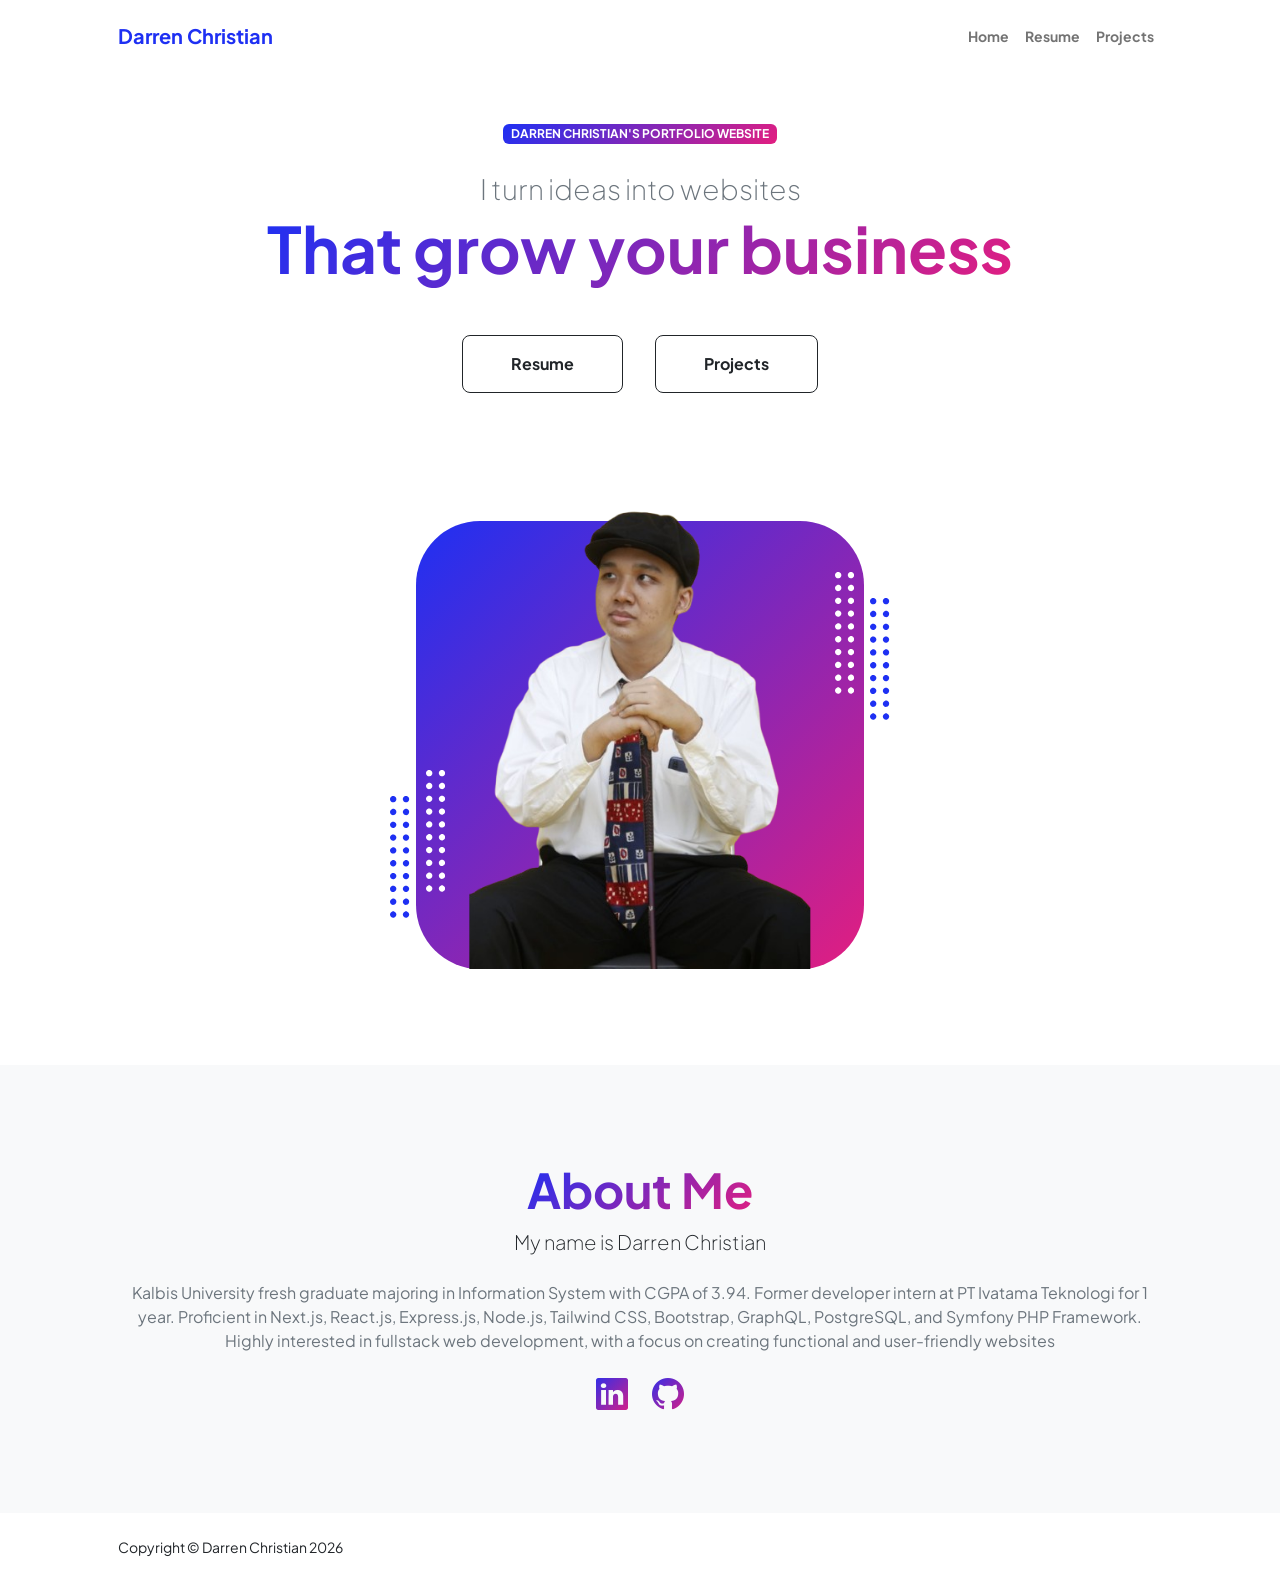
==== index.html @ 4ddb6e68 "update directory" ====
<!DOCTYPE html>
<html lang="en">
    <head>
        <meta charset="utf-8" />
        <meta name="viewport" content="width=device-width, initial-scale=1, shrink-to-fit=no" />
        <meta name="description" content="" />
        <meta name="author" content="" />
        <title>Darren's Portfolio Website</title>
        <!-- Favicon-->
        <link rel="icon" type="image/x-icon" href="assets/favicon.ico" />
        <!-- Custom Google font-->
        <link rel="preconnect" href="https://fonts.googleapis.com" />
        <link rel="preconnect" href="https://fonts.gstatic.com" crossorigin />
        <link href="https://fonts.googleapis.com/css2?family=Plus+Jakarta+Sans:wght@100;200;300;400;500;600;700;800;900&amp;display=swap" rel="stylesheet" />
        <!-- Bootstrap icons-->
        <link href="https://cdn.jsdelivr.net/npm/bootstrap-icons@1.8.1/font/bootstrap-icons.css" rel="stylesheet" />
        <!-- Core theme CSS (includes Bootstrap)-->
        <link href="css/styles.css" rel="stylesheet" />
    </head>
    <body class="d-flex flex-column h-100">
        <main class="flex-shrink-0">
            <!-- Navigation-->
            <nav class="navbar navbar-expand-lg navbar-light bg-white py-3">
                <div class="container px-5">
                    <a class="navbar-brand" href="index.html"><span class="fw-bolder text-primary">Darren Christian</span></a>
                    <button class="navbar-toggler" type="button" data-bs-toggle="collapse" data-bs-target="#navbarSupportedContent" aria-controls="navbarSupportedContent" aria-expanded="false" aria-label="Toggle navigation"><span class="navbar-toggler-icon"></span></button>
                    <div class="collapse navbar-collapse" id="navbarSupportedContent">
                        <ul class="navbar-nav ms-auto mb-2 mb-lg-0 small fw-bolder">
                            <li class="nav-item"><a class="nav-link" href="index.html">Home</a></li>
                            <li class="nav-item"><a class="nav-link" href="resume.html">Resume</a></li>
                            <li class="nav-item"><a class="nav-link" href="projects.html">Projects</a></li>
                            <!-- <li class="nav-item"><a class="nav-link" href="contact.html">Contact</a></li> -->
                        </ul>
                    </div>
                </div>
            </nav>
            <!-- Header-->
            <header class="py-5">
                <div class="container px-5 pb-5">
                    <div class="row gx-5 align-items-center">
                        <div class="col-xxl-5">
                            <!-- Header text content-->
                            <div class="text-center text-xxl-start">
                                <div class="badge bg-gradient-primary-to-secondary text-white mb-4"><div class="text-uppercase">Darren Christian's Portfolio Website</div></div>
                                <div class="fs-3 fw-light text-muted">I turn ideas into websites</div>
                                <h1 class="display-3 fw-bolder mb-5"><span class="text-gradient d-inline">That grow your business</span></h1>
                                <div class="d-grid gap-3 d-sm-flex justify-content-sm-center justify-content-xxl-start mb-3">
                                    <a class="btn btn-outline-dark btn-lg px-5 py-3 me-sm-3 fs-6 fw-bolder" href="resume.html">Resume</a>
                                    <a class="btn btn-outline-dark btn-lg px-5 py-3 fs-6 fw-bolder" href="projects.html">Projects</a>
                                </div>
                            </div>
                        </div>
                        <div class="col-xxl-7">
                            <!-- Header profile picture-->
                            <div class="d-flex justify-content-center mt-5 mt-xxl-0">
                                <div class="profile bg-gradient-primary-to-secondary">
                                    <!-- TIP: For best results, use a photo with a transparent background like the demo example below-->
                                    <!-- Watch a tutorial on how to do this on YouTube (link)-->
                                    <img class="profile-img" src="assets/profile-darren.png" alt="profile-darren" />
                                    <div class="dots-1">
                                        <!-- SVG Dots-->
                                        <svg version="1.1" xmlns="http://www.w3.org/2000/svg" xmlns:xlink="http://www.w3.org/1999/xlink" x="0px" y="0px" viewBox="0 0 191.6 1215.4" style="enable-background: new 0 0 191.6 1215.4" xml:space="preserve">
                                            <g transform="translate(0.000000,1280.000000) scale(0.100000,-0.100000)">
                                                <path d="M227.7,12788.6c-105-35-200-141-222-248c-43-206,163-412,369-369c155,32,275,190,260,339c-11,105-90,213-190,262        C383.7,12801.6,289.7,12808.6,227.7,12788.6z"></path>
                                                <path d="M1507.7,12788.6c-151-50-253-216-222-362c25-119,136-230,254-255c194-41,395,142,375,339c-11,105-90,213-190,262        C1663.7,12801.6,1569.7,12808.6,1507.7,12788.6z"></path>
                                                <path d="M227.7,11508.6c-105-35-200-141-222-248c-43-206,163-412,369-369c155,32,275,190,260,339c-11,105-90,213-190,262        C383.7,11521.6,289.7,11528.6,227.7,11508.6z"></path>
                                                <path d="M1507.7,11508.6c-151-50-253-216-222-362c25-119,136-230,254-255c194-41,395,142,375,339c-11,105-90,213-190,262        C1663.7,11521.6,1569.7,11528.6,1507.7,11508.6z"></path>
                                                <path d="M227.7,10228.6c-105-35-200-141-222-248c-43-206,163-412,369-369c155,32,275,190,260,339c-11,105-90,213-190,262        C383.7,10241.6,289.7,10248.6,227.7,10228.6z"></path>
                                                <path d="M1507.7,10228.6c-105-35-200-141-222-248c-43-206,163-412,369-369c155,32,275,190,260,339c-11,105-90,213-190,262        C1663.7,10241.6,1569.7,10248.6,1507.7,10228.6z"></path>
                                                <path d="M227.7,8948.6c-105-35-200-141-222-248c-43-206,163-412,369-369c155,32,275,190,260,339c-11,105-90,213-190,262        C383.7,8961.6,289.7,8968.6,227.7,8948.6z"></path>
                                                <path d="M1507.7,8948.6c-105-35-200-141-222-248c-43-206,163-412,369-369c155,32,275,190,260,339c-11,105-90,213-190,262        C1663.7,8961.6,1569.7,8968.6,1507.7,8948.6z"></path>
                                                <path d="M227.7,7668.6c-105-35-200-141-222-248c-43-206,163-412,369-369c155,32,275,190,260,339c-11,105-90,213-190,262        C383.7,7681.6,289.7,7688.6,227.7,7668.6z"></path>
                                                <path d="M1507.7,7668.6c-105-35-200-141-222-248c-43-206,163-412,369-369c155,32,275,190,260,339c-11,105-90,213-190,262        C1663.7,7681.6,1569.7,7688.6,1507.7,7668.6z"></path>
                                                <path d="M227.7,6388.6c-105-35-200-141-222-248c-43-206,163-412,369-369c155,32,275,190,260,339c-11,105-90,213-190,262        C383.7,6401.6,289.7,6408.6,227.7,6388.6z"></path>
                                                <path d="M1507.7,6388.6c-105-35-200-141-222-248c-43-206,163-412,369-369c155,32,275,190,260,339c-11,105-90,213-190,262        C1663.7,6401.6,1569.7,6408.6,1507.7,6388.6z"></path>
                                                <path d="M227.7,5108.6c-105-35-200-141-222-248c-43-206,163-412,369-369c155,32,275,190,260,339c-11,105-90,213-190,262        C383.7,5121.6,289.7,5128.6,227.7,5108.6z"></path>
                                                <path d="M1507.7,5108.6c-105-35-200-141-222-248c-43-206,163-412,369-369c155,32,275,190,260,339c-11,105-90,213-190,262        C1663.7,5121.6,1569.7,5128.6,1507.7,5108.6z"></path>
                                                <path d="M227.7,3828.6c-105-35-200-141-222-248c-43-206,163-412,369-369c155,32,275,190,260,339c-11,105-90,213-190,262        C383.7,3841.6,289.7,3848.6,227.7,3828.6z"></path>
                                                <path d="M1507.7,3828.6c-105-35-200-141-222-248c-43-206,163-412,369-369c155,32,275,190,260,339c-11,105-90,213-190,262        C1663.7,3841.6,1569.7,3848.6,1507.7,3828.6z"></path>
                                                <path d="M227.7,2548.6c-105-35-200-141-222-248c-43-206,163-412,369-369c155,32,275,190,260,339c-11,105-90,213-190,262        C383.7,2561.6,289.7,2568.6,227.7,2548.6z"></path>
                                                <path d="M1507.7,2548.6c-105-35-200-141-222-248c-43-206,163-412,369-369c155,32,275,190,260,339c-11,105-90,213-190,262        C1663.7,2561.6,1569.7,2568.6,1507.7,2548.6z"></path>
                                                <path d="M227.7,1268.6c-105-35-200-141-222-248c-43-206,163-412,369-369c155,32,275,190,260,339c-11,105-90,213-190,262        C383.7,1281.6,289.7,1288.6,227.7,1268.6z"></path>
                                                <path d="M1507.7,1268.6c-105-35-200-141-222-248c-43-206,163-412,369-369c155,32,275,190,260,339c-11,105-90,213-190,262        C1663.7,1281.6,1569.7,1288.6,1507.7,1268.6z"></path>
                                            </g>
                                        </svg>
                                        <!-- END of SVG dots-->
                                    </div>
                                    <div class="dots-2">
                                        <!-- SVG Dots-->
                                        <svg version="1.1" xmlns="http://www.w3.org/2000/svg" xmlns:xlink="http://www.w3.org/1999/xlink" x="0px" y="0px" viewBox="0 0 191.6 1215.4" style="enable-background: new 0 0 191.6 1215.4" xml:space="preserve">
                                            <g transform="translate(0.000000,1280.000000) scale(0.100000,-0.100000)">
                                                <path d="M227.7,12788.6c-105-35-200-141-222-248c-43-206,163-412,369-369c155,32,275,190,260,339c-11,105-90,213-190,262        C383.7,12801.6,289.7,12808.6,227.7,12788.6z"></path>
                                                <path d="M1507.7,12788.6c-151-50-253-216-222-362c25-119,136-230,254-255c194-41,395,142,375,339c-11,105-90,213-190,262        C1663.7,12801.6,1569.7,12808.6,1507.7,12788.6z"></path>
                                                <path d="M227.7,11508.6c-105-35-200-141-222-248c-43-206,163-412,369-369c155,32,275,190,260,339c-11,105-90,213-190,262        C383.7,11521.6,289.7,11528.6,227.7,11508.6z"></path>
                                                <path d="M1507.7,11508.6c-151-50-253-216-222-362c25-119,136-230,254-255c194-41,395,142,375,339c-11,105-90,213-190,262        C1663.7,11521.6,1569.7,11528.6,1507.7,11508.6z"></path>
                                                <path d="M227.7,10228.6c-105-35-200-141-222-248c-43-206,163-412,369-369c155,32,275,190,260,339c-11,105-90,213-190,262        C383.7,10241.6,289.7,10248.6,227.7,10228.6z"></path>
                                                <path d="M1507.7,10228.6c-105-35-200-141-222-248c-43-206,163-412,369-369c155,32,275,190,260,339c-11,105-90,213-190,262        C1663.7,10241.6,1569.7,10248.6,1507.7,10228.6z"></path>
                                                <path d="M227.7,8948.6c-105-35-200-141-222-248c-43-206,163-412,369-369c155,32,275,190,260,339c-11,105-90,213-190,262        C383.7,8961.6,289.7,8968.6,227.7,8948.6z"></path>
                                                <path d="M1507.7,8948.6c-105-35-200-141-222-248c-43-206,163-412,369-369c155,32,275,190,260,339c-11,105-90,213-190,262        C1663.7,8961.6,1569.7,8968.6,1507.7,8948.6z"></path>
                                                <path d="M227.7,7668.6c-105-35-200-141-222-248c-43-206,163-412,369-369c155,32,275,190,260,339c-11,105-90,213-190,262        C383.7,7681.6,289.7,7688.6,227.7,7668.6z"></path>
                                                <path d="M1507.7,7668.6c-105-35-200-141-222-248c-43-206,163-412,369-369c155,32,275,190,260,339c-11,105-90,213-190,262        C1663.7,7681.6,1569.7,7688.6,1507.7,7668.6z"></path>
                                                <path d="M227.7,6388.6c-105-35-200-141-222-248c-43-206,163-412,369-369c155,32,275,190,260,339c-11,105-90,213-190,262        C383.7,6401.6,289.7,6408.6,227.7,6388.6z"></path>
                                                <path d="M1507.7,6388.6c-105-35-200-141-222-248c-43-206,163-412,369-369c155,32,275,190,260,339c-11,105-90,213-190,262        C1663.7,6401.6,1569.7,6408.6,1507.7,6388.6z"></path>
                                                <path d="M227.7,5108.6c-105-35-200-141-222-248c-43-206,163-412,369-369c155,32,275,190,260,339c-11,105-90,213-190,262        C383.7,5121.6,289.7,5128.6,227.7,5108.6z"></path>
                                                <path d="M1507.7,5108.6c-105-35-200-141-222-248c-43-206,163-412,369-369c155,32,275,190,260,339c-11,105-90,213-190,262        C1663.7,5121.6,1569.7,5128.6,1507.7,5108.6z"></path>
                                                <path d="M227.7,3828.6c-105-35-200-141-222-248c-43-206,163-412,369-369c155,32,275,190,260,339c-11,105-90,213-190,262        C383.7,3841.6,289.7,3848.6,227.7,3828.6z"></path>
                                                <path d="M1507.7,3828.6c-105-35-200-141-222-248c-43-206,163-412,369-369c155,32,275,190,260,339c-11,105-90,213-190,262        C1663.7,3841.6,1569.7,3848.6,1507.7,3828.6z"></path>
                                                <path d="M227.7,2548.6c-105-35-200-141-222-248c-43-206,163-412,369-369c155,32,275,190,260,339c-11,105-90,213-190,262        C383.7,2561.6,289.7,2568.6,227.7,2548.6z"></path>
                                                <path d="M1507.7,2548.6c-105-35-200-141-222-248c-43-206,163-412,369-369c155,32,275,190,260,339c-11,105-90,213-190,262        C1663.7,2561.6,1569.7,2568.6,1507.7,2548.6z"></path>
                                                <path d="M227.7,1268.6c-105-35-200-141-222-248c-43-206,163-412,369-369c155,32,275,190,260,339c-11,105-90,213-190,262        C383.7,1281.6,289.7,1288.6,227.7,1268.6z"></path>
                                                <path d="M1507.7,1268.6c-105-35-200-141-222-248c-43-206,163-412,369-369c155,32,275,190,260,339c-11,105-90,213-190,262        C1663.7,1281.6,1569.7,1288.6,1507.7,1268.6z"></path>
                                            </g>
                                        </svg>
                                        <!-- END of SVG dots-->
                                    </div>
                                    <div class="dots-3">
                                        <!-- SVG Dots-->
                                        <svg version="1.1" xmlns="http://www.w3.org/2000/svg" xmlns:xlink="http://www.w3.org/1999/xlink" x="0px" y="0px" viewBox="0 0 191.6 1215.4" style="enable-background: new 0 0 191.6 1215.4" xml:space="preserve">
                                            <g transform="translate(0.000000,1280.000000) scale(0.100000,-0.100000)">
                                                <path d="M227.7,12788.6c-105-35-200-141-222-248c-43-206,163-412,369-369c155,32,275,190,260,339c-11,105-90,213-190,262        C383.7,12801.6,289.7,12808.6,227.7,12788.6z"></path>
                                                <path d="M1507.7,12788.6c-151-50-253-216-222-362c25-119,136-230,254-255c194-41,395,142,375,339c-11,105-90,213-190,262        C1663.7,12801.6,1569.7,12808.6,1507.7,12788.6z"></path>
                                                <path d="M227.7,11508.6c-105-35-200-141-222-248c-43-206,163-412,369-369c155,32,275,190,260,339c-11,105-90,213-190,262        C383.7,11521.6,289.7,11528.6,227.7,11508.6z"></path>
                                                <path d="M1507.7,11508.6c-151-50-253-216-222-362c25-119,136-230,254-255c194-41,395,142,375,339c-11,105-90,213-190,262        C1663.7,11521.6,1569.7,11528.6,1507.7,11508.6z"></path>
                                                <path d="M227.7,10228.6c-105-35-200-141-222-248c-43-206,163-412,369-369c155,32,275,190,260,339c-11,105-90,213-190,262        C383.7,10241.6,289.7,10248.6,227.7,10228.6z"></path>
                                                <path d="M1507.7,10228.6c-105-35-200-141-222-248c-43-206,163-412,369-369c155,32,275,190,260,339c-11,105-90,213-190,262        C1663.7,10241.6,1569.7,10248.6,1507.7,10228.6z"></path>
                                                <path d="M227.7,8948.6c-105-35-200-141-222-248c-43-206,163-412,369-369c155,32,275,190,260,339c-11,105-90,213-190,262        C383.7,8961.6,289.7,8968.6,227.7,8948.6z"></path>
                                                <path d="M1507.7,8948.6c-105-35-200-141-222-248c-43-206,163-412,369-369c155,32,275,190,260,339c-11,105-90,213-190,262        C1663.7,8961.6,1569.7,8968.6,1507.7,8948.6z"></path>
                                                <path d="M227.7,7668.6c-105-35-200-141-222-248c-43-206,163-412,369-369c155,32,275,190,260,339c-11,105-90,213-190,262        C383.7,7681.6,289.7,7688.6,227.7,7668.6z"></path>
                                                <path d="M1507.7,7668.6c-105-35-200-141-222-248c-43-206,163-412,369-369c155,32,275,190,260,339c-11,105-90,213-190,262        C1663.7,7681.6,1569.7,7688.6,1507.7,7668.6z"></path>
                                                <path d="M227.7,6388.6c-105-35-200-141-222-248c-43-206,163-412,369-369c155,32,275,190,260,339c-11,105-90,213-190,262        C383.7,6401.6,289.7,6408.6,227.7,6388.6z"></path>
                                                <path d="M1507.7,6388.6c-105-35-200-141-222-248c-43-206,163-412,369-369c155,32,275,190,260,339c-11,105-90,213-190,262        C1663.7,6401.6,1569.7,6408.6,1507.7,6388.6z"></path>
                                                <path d="M227.7,5108.6c-105-35-200-141-222-248c-43-206,163-412,369-369c155,32,275,190,260,339c-11,105-90,213-190,262        C383.7,5121.6,289.7,5128.6,227.7,5108.6z"></path>
                                                <path d="M1507.7,5108.6c-105-35-200-141-222-248c-43-206,163-412,369-369c155,32,275,190,260,339c-11,105-90,213-190,262        C1663.7,5121.6,1569.7,5128.6,1507.7,5108.6z"></path>
                                                <path d="M227.7,3828.6c-105-35-200-141-222-248c-43-206,163-412,369-369c155,32,275,190,260,339c-11,105-90,213-190,262        C383.7,3841.6,289.7,3848.6,227.7,3828.6z"></path>
                                                <path d="M1507.7,3828.6c-105-35-200-141-222-248c-43-206,163-412,369-369c155,32,275,190,260,339c-11,105-90,213-190,262        C1663.7,3841.6,1569.7,3848.6,1507.7,3828.6z"></path>
                                                <path d="M227.7,2548.6c-105-35-200-141-222-248c-43-206,163-412,369-369c155,32,275,190,260,339c-11,105-90,213-190,262        C383.7,2561.6,289.7,2568.6,227.7,2548.6z"></path>
                                                <path d="M1507.7,2548.6c-105-35-200-141-222-248c-43-206,163-412,369-369c155,32,275,190,260,339c-11,105-90,213-190,262        C1663.7,2561.6,1569.7,2568.6,1507.7,2548.6z"></path>
                                                <path d="M227.7,1268.6c-105-35-200-141-222-248c-43-206,163-412,369-369c155,32,275,190,260,339c-11,105-90,213-190,262        C383.7,1281.6,289.7,1288.6,227.7,1268.6z"></path>
                                                <path d="M1507.7,1268.6c-105-35-200-141-222-248c-43-206,163-412,369-369c155,32,275,190,260,339c-11,105-90,213-190,262        C1663.7,1281.6,1569.7,1288.6,1507.7,1268.6z"></path>
                                            </g>
                                        </svg>
                                        <!-- END of SVG dots-->
                                    </div>
                                    <div class="dots-4">
                                        <!-- SVG Dots-->
                                        <svg version="1.1" xmlns="http://www.w3.org/2000/svg" xmlns:xlink="http://www.w3.org/1999/xlink" x="0px" y="0px" viewBox="0 0 191.6 1215.4" style="enable-background: new 0 0 191.6 1215.4" xml:space="preserve">
                                            <g transform="translate(0.000000,1280.000000) scale(0.100000,-0.100000)">
                                                <path d="M227.7,12788.6c-105-35-200-141-222-248c-43-206,163-412,369-369c155,32,275,190,260,339c-11,105-90,213-190,262        C383.7,12801.6,289.7,12808.6,227.7,12788.6z"></path>
                                                <path d="M1507.7,12788.6c-151-50-253-216-222-362c25-119,136-230,254-255c194-41,395,142,375,339c-11,105-90,213-190,262        C1663.7,12801.6,1569.7,12808.6,1507.7,12788.6z"></path>
                                                <path d="M227.7,11508.6c-105-35-200-141-222-248c-43-206,163-412,369-369c155,32,275,190,260,339c-11,105-90,213-190,262        C383.7,11521.6,289.7,11528.6,227.7,11508.6z"></path>
                                                <path d="M1507.7,11508.6c-151-50-253-216-222-362c25-119,136-230,254-255c194-41,395,142,375,339c-11,105-90,213-190,262        C1663.7,11521.6,1569.7,11528.6,1507.7,11508.6z"></path>
                                                <path d="M227.7,10228.6c-105-35-200-141-222-248c-43-206,163-412,369-369c155,32,275,190,260,339c-11,105-90,213-190,262        C383.7,10241.6,289.7,10248.6,227.7,10228.6z"></path>
                                                <path d="M1507.7,10228.6c-105-35-200-141-222-248c-43-206,163-412,369-369c155,32,275,190,260,339c-11,105-90,213-190,262        C1663.7,10241.6,1569.7,10248.6,1507.7,10228.6z"></path>
                                                <path d="M227.7,8948.6c-105-35-200-141-222-248c-43-206,163-412,369-369c155,32,275,190,260,339c-11,105-90,213-190,262        C383.7,8961.6,289.7,8968.6,227.7,8948.6z"></path>
                                                <path d="M1507.7,8948.6c-105-35-200-141-222-248c-43-206,163-412,369-369c155,32,275,190,260,339c-11,105-90,213-190,262        C1663.7,8961.6,1569.7,8968.6,1507.7,8948.6z"></path>
                                                <path d="M227.7,7668.6c-105-35-200-141-222-248c-43-206,163-412,369-369c155,32,275,190,260,339c-11,105-90,213-190,262        C383.7,7681.6,289.7,7688.6,227.7,7668.6z"></path>
                                                <path d="M1507.7,7668.6c-105-35-200-141-222-248c-43-206,163-412,369-369c155,32,275,190,260,339c-11,105-90,213-190,262        C1663.7,7681.6,1569.7,7688.6,1507.7,7668.6z"></path>
                                                <path d="M227.7,6388.6c-105-35-200-141-222-248c-43-206,163-412,369-369c155,32,275,190,260,339c-11,105-90,213-190,262        C383.7,6401.6,289.7,6408.6,227.7,6388.6z"></path>
                                                <path d="M1507.7,6388.6c-105-35-200-141-222-248c-43-206,163-412,369-369c155,32,275,190,260,339c-11,105-90,213-190,262        C1663.7,6401.6,1569.7,6408.6,1507.7,6388.6z"></path>
                                                <path d="M227.7,5108.6c-105-35-200-141-222-248c-43-206,163-412,369-369c155,32,275,190,260,339c-11,105-90,213-190,262        C383.7,5121.6,289.7,5128.6,227.7,5108.6z"></path>
                                                <path d="M1507.7,5108.6c-105-35-200-141-222-248c-43-206,163-412,369-369c155,32,275,190,260,339c-11,105-90,213-190,262        C1663.7,5121.6,1569.7,5128.6,1507.7,5108.6z"></path>
                                                <path d="M227.7,3828.6c-105-35-200-141-222-248c-43-206,163-412,369-369c155,32,275,190,260,339c-11,105-90,213-190,262        C383.7,3841.6,289.7,3848.6,227.7,3828.6z"></path>
                                                <path d="M1507.7,3828.6c-105-35-200-141-222-248c-43-206,163-412,369-369c155,32,275,190,260,339c-11,105-90,213-190,262        C1663.7,3841.6,1569.7,3848.6,1507.7,3828.6z"></path>
                                                <path d="M227.7,2548.6c-105-35-200-141-222-248c-43-206,163-412,369-369c155,32,275,190,260,339c-11,105-90,213-190,262        C383.7,2561.6,289.7,2568.6,227.7,2548.6z"></path>
                                                <path d="M1507.7,2548.6c-105-35-200-141-222-248c-43-206,163-412,369-369c155,32,275,190,260,339c-11,105-90,213-190,262        C1663.7,2561.6,1569.7,2568.6,1507.7,2548.6z"></path>
                                                <path d="M227.7,1268.6c-105-35-200-141-222-248c-43-206,163-412,369-369c155,32,275,190,260,339c-11,105-90,213-190,262        C383.7,1281.6,289.7,1288.6,227.7,1268.6z"></path>
                                                <path d="M1507.7,1268.6c-105-35-200-141-222-248c-43-206,163-412,369-369c155,32,275,190,260,339c-11,105-90,213-190,262        C1663.7,1281.6,1569.7,1288.6,1507.7,1268.6z"></path>
                                            </g>
                                        </svg>
                                        <!-- END of SVG dots-->
                                    </div>
                                </div>
                            </div>
                        </div>
                    </div>
                </div>
            </header>
            <!-- About Section-->
            <section class="bg-light py-5">
                <div class="container px-5">
                    <div class="row gx-5 justify-content-center">
                        <div class="col-xxl-8">
                            <div class="text-center my-5">
                                <h2 class="display-5 fw-bolder"><span class="text-gradient d-inline">About Me</span></h2>
                                <p class="lead fw-light mb-4">My name is Darren Christian</p>
                                <p class="text-muted">
                                    Kalbis University fresh graduate majoring in Information System with CGPA of 3.94. Former developer intern at PT Ivatama Teknologi for 1 year. Proficient in Next.js, React.js, Express.js, Node.js, Tailwind CSS, Bootstrap, GraphQL, PostgreSQL, and Symfony PHP Framework. Highly interested in fullstack web development, with a focus on creating functional and user-friendly websites
                                </p>
                                <div class="d-flex justify-content-center fs-2 gap-4">
                                    <!-- <a class="text-gradient" href="https://www.instagram.com/dionisiusdarren?igsh=MXJ5bWg5M3Q1YXpvYQ=="><i class="bi bi-instagram"></i></a> -->
                                    <a class="text-gradient" href="https://www.linkedin.com/in/darren-christian-20338b23b?utm_source=share&utm_campaign=share_via&utm_content=profile&utm_medium=android_app"><i class="bi bi-linkedin"></i></a>
                                    <a class="text-gradient" href="https://github.com/darrenchrist2"><i class="bi bi-github"></i></a>
                                </div>
                            </div>
                        </div>
                    </div>
                </div>
            </section>
        </main>
        <!-- Footer-->
        <footer class="bg-white py-4 mt-auto">
            <div class="container px-5">
                <div class="row align-items-center justify-content-between flex-column flex-sm-row">
                    <div class="col-auto"><div class="small m-0">Copyright &copy; Darren Christian 2026</div></div>
                    <div class="col-auto">
                        <!-- <a class="small" href="#!">Privacy</a>
                        <span class="mx-1">&middot;</span>
                        <a class="small" href="#!">Terms</a>
                        <span class="mx-1">&middot;</span>
                        <a class="small" href="#!">Contact</a> -->
                    </div>
                </div>
            </div>
        </footer>
        <!-- Bootstrap core JS-->
        <script src="https://cdn.jsdelivr.net/npm/bootstrap@5.2.3/dist/js/bootstrap.bundle.min.js"></script>
        <!-- Core theme JS-->
        <script src="js/scripts.js"></script>
    </body>
</html>
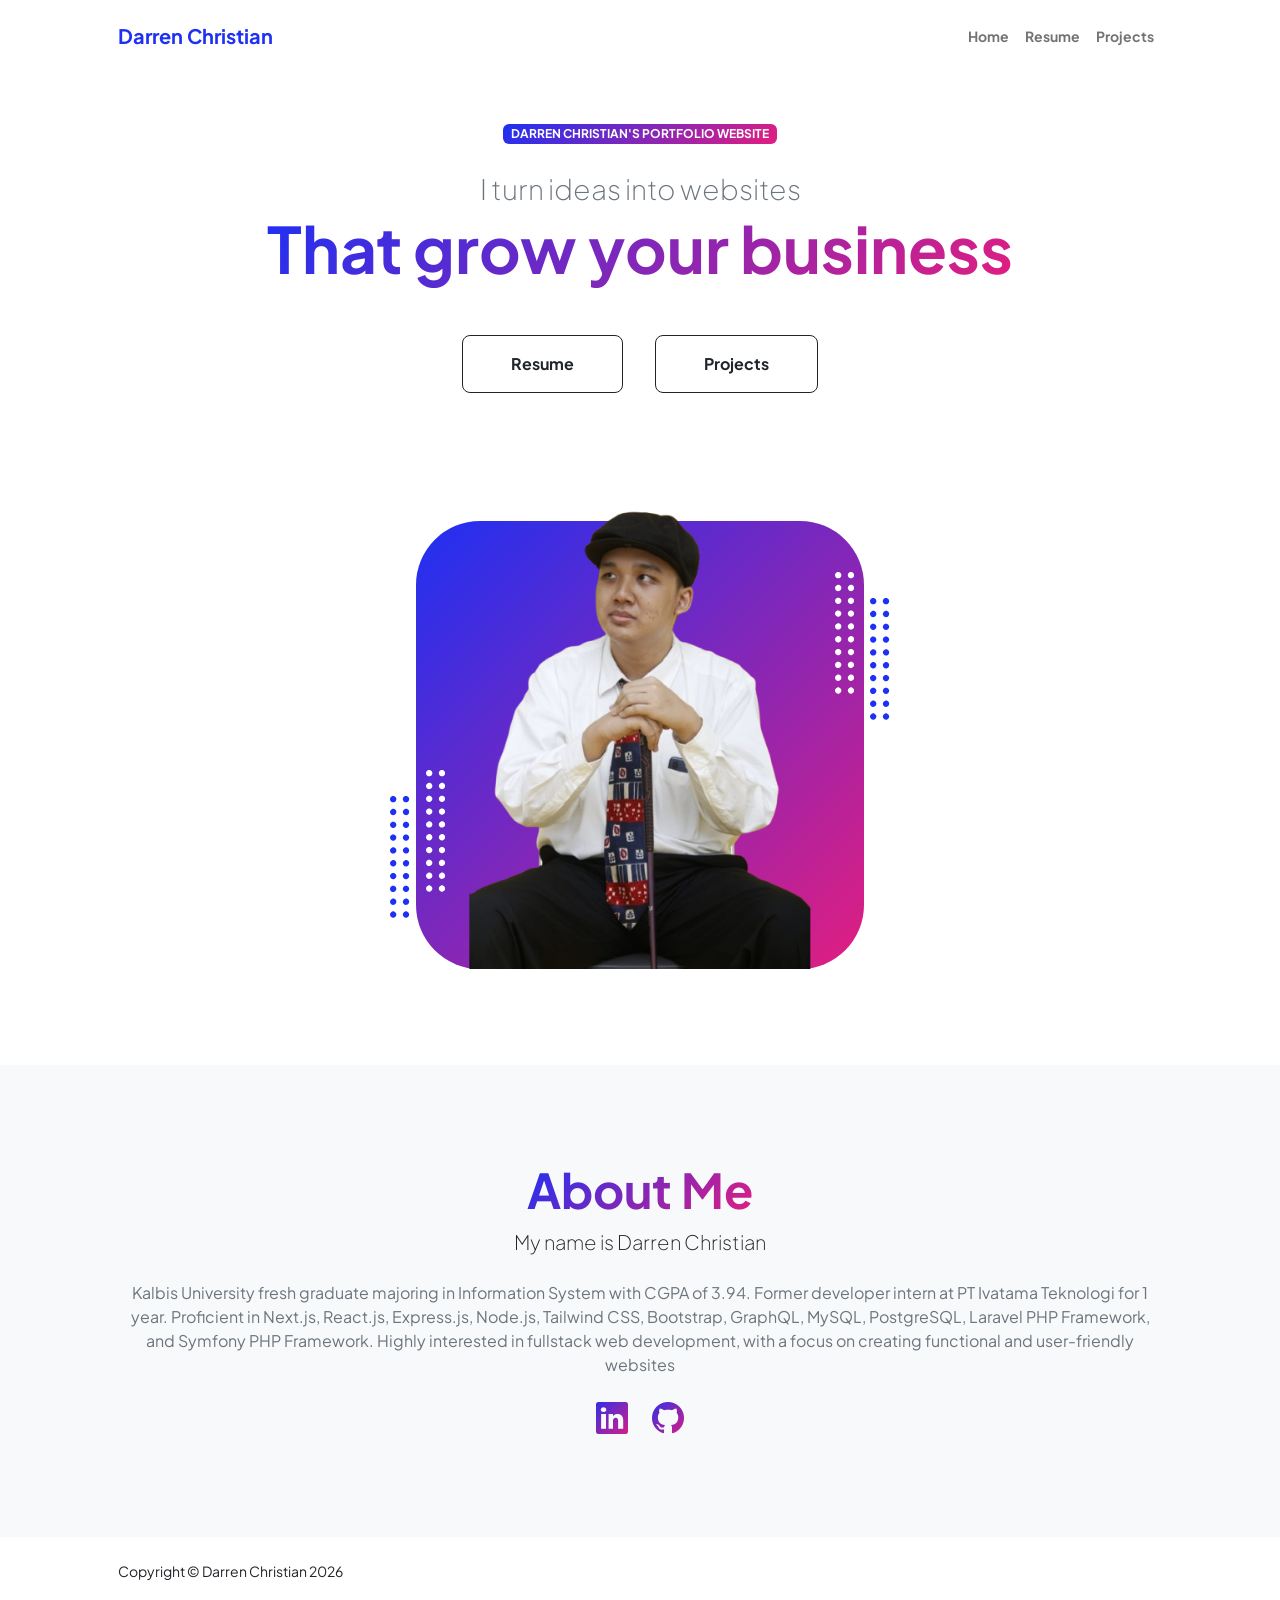
==== commit 686609c9: "update about me" ====
--- a/index.html
+++ b/index.html
@@ -184,7 +184,7 @@
                                 <h2 class="display-5 fw-bolder"><span class="text-gradient d-inline">About Me</span></h2>
                                 <p class="lead fw-light mb-4">My name is Darren Christian</p>
                                 <p class="text-muted">
-                                    Kalbis University fresh graduate majoring in Information System with CGPA of 3.94. Former developer intern at PT Ivatama Teknologi for 1 year. Proficient in Next.js, React.js, Express.js, Node.js, Tailwind CSS, Bootstrap, GraphQL, PostgreSQL, and Symfony PHP Framework. Highly interested in fullstack web development, with a focus on creating functional and user-friendly websites
+                                    Kalbis University fresh graduate majoring in Information System with CGPA of 3.94. Former developer intern at PT Ivatama Teknologi for 1 year. Proficient in Next.js, React.js, Express.js, Node.js, Tailwind CSS, Bootstrap, GraphQL, MySQL, PostgreSQL, Laravel PHP Framework, and Symfony PHP Framework. Highly interested in fullstack web development, with a focus on creating functional and user-friendly websites
                                 </p>
                                 <div class="d-flex justify-content-center fs-2 gap-4">
                                     <!-- <a class="text-gradient" href="https://www.instagram.com/dionisiusdarren?igsh=MXJ5bWg5M3Q1YXpvYQ=="><i class="bi bi-instagram"></i></a> -->
